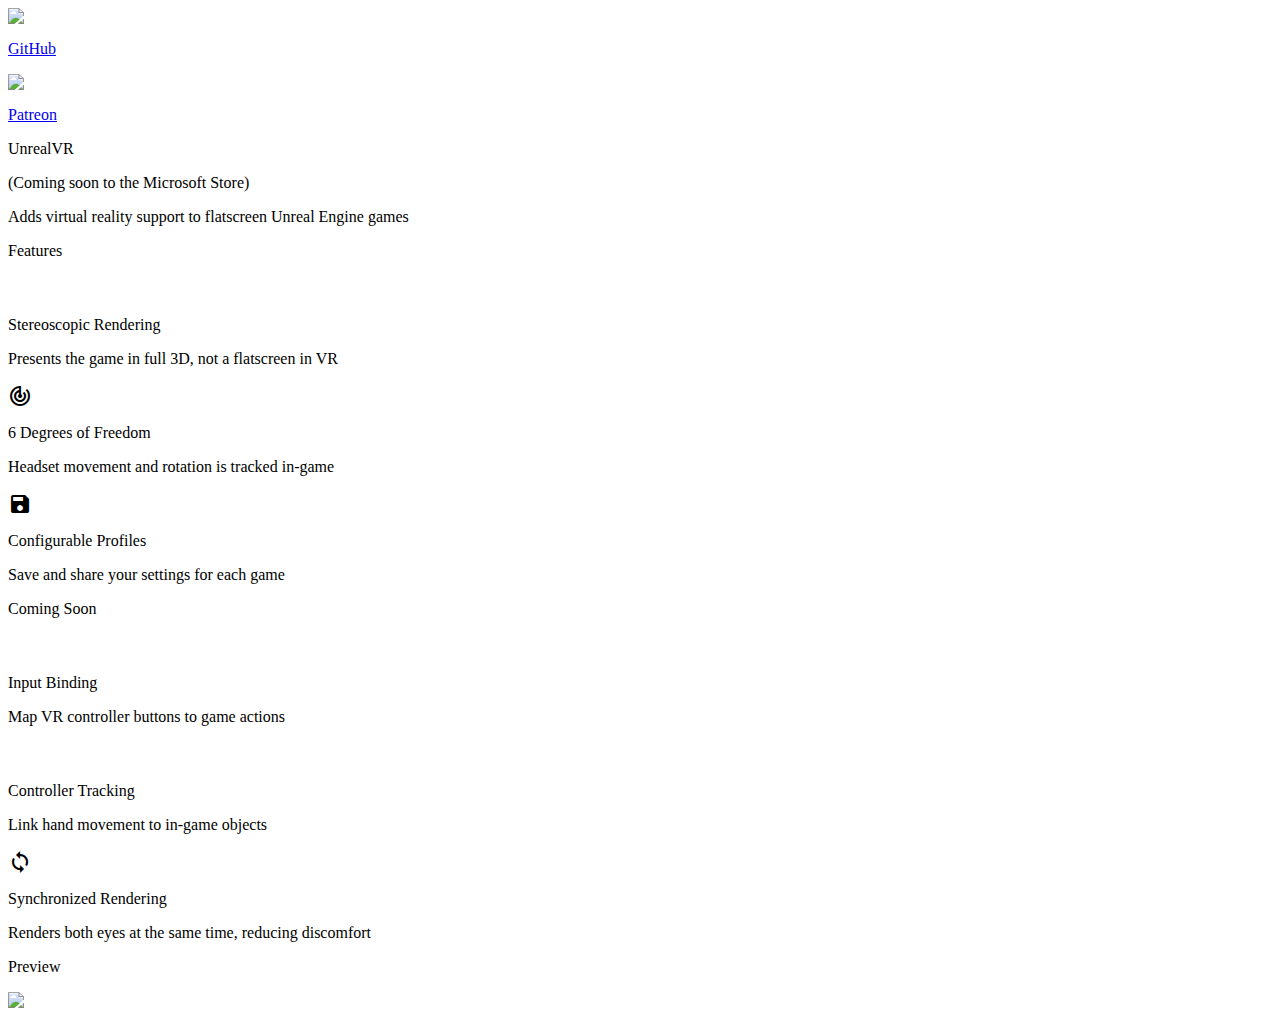
==== docs/index.html @ ef6ec749 "Temporarily remove MS Store link" ====
<html>

<head>
    <meta name="viewport" content="width=device-width, initial-scale=1.0">
    <title>UnrealVR</title>
    <link href="https://fonts.googleapis.com/icon?family=Material+Icons" rel="stylesheet">
    <link rel="preconnect" href="https://fonts.googleapis.com">
    <link rel="preconnect" href="https://fonts.gstatic.com" crossorigin>
    <link href="https://fonts.googleapis.com/css2?family=Open+Sans:wght@400;600&display=swap" rel="stylesheet">
    <link rel="stylesheet" href="./style.css" />
    <script async src="https://www.googletagmanager.com/gtag/js?id=G-93P55Q229Q"></script>
    <script>
        window.dataLayer = window.dataLayer || [];

        function gtag() {
            dataLayer.push(arguments);
        }
        gtag('js', new Date());

        gtag('config', 'G-93P55Q229Q');
    </script>
</head>

<body>
    <div class="content">
        <div class="navbar">
            <div class="navbar-link">
                <a href="https://github.com/TheNewJavaman/unreal-vr">
                    <img class="navbar-link-icon" src="icons/github.svg">
                </a>
                <a href="https://github.com/TheNewJavaman/unreal-vr">
                    <p class="navbar-link-text link-underline">GitHub</p>
                </a>
            </div>
            <!-- Uncomment when MS Store app is released
            <div class="navbar-link">
                <a href="https://www.microsoft.com/store/apps/9PJBS037PW38">
                    <img class="navbar-link-icon" src="icons/microsoft.svg">
                </a>
                <a href="https://www.microsoft.com/store/apps/9PJBS037PW38">
                    <p class="navbar-link-text link-underline">Microsoft Store</p>
                </a>
            </div>
            -->
            <div class="navbar-link">
                <a href="https://www.patreon.com/gpizarro">
                    <img class="navbar-link-icon" src="icons/patreon.svg">
                </a>
                <a href="https://www.patreon.com/gpizarro">
                    <p class="navbar-link-text link-underline">Patreon</p>
                </a>
            </div>
        </div>
        <div class="header">
            <p class="header-header">UnrealVR</p>
            <p class="header-sub">(Coming soon to the Microsoft Store)</p>
            <p class="header-sub">Adds virtual reality support to flatscreen Unreal Engine games</p>
        </div>
        <div class="section">
            <div class="section-column">
                <p class="section-header">Features</p>
                <div class="section-item">
                    <div class="section-item-icon">
                        <span class="material-icons">view_in_ar</span>
                    </div>
                    <div class="section-item-text">
                        <p class="section-item-text-header">Stereoscopic Rendering</p>
                        <p class="section-item-text-sub">Presents the game in full 3D, not a flatscreen in VR</p>
                    </div>
                </div>
                <div class="section-item">
                    <div class="section-item-icon">
                        <span class="material-icons">track_changes</span>
                    </div>
                    <div class="section-item-text">
                        <p class="section-item-text-header">6 Degrees of Freedom</p>
                        <p class="section-item-text-sub">Headset movement and rotation is tracked in-game</p>
                    </div>
                </div>
                <div class="section-item">
                    <div class="section-item-icon">
                        <span class="material-icons">save</span>
                    </div>
                    <div class="section-item-text">
                        <p class="section-item-text-header">Configurable Profiles</p>
                        <p class="section-item-text-sub">Save and share your settings for each game</p>
                    </div>
                </div>
            </div>
            <div class="section-column">
                <p class="section-header">Coming Soon</p>
                <div class="section-item">
                    <div class="section-item-icon">
                        <span class="material-icons">sports_esports</span>
                    </div>
                    <div class="section-item-text">
                        <p class="section-item-text-header">Input Binding</p>
                        <p class="section-item-text-sub">Map VR controller buttons to game actions</p>
                    </div>
                </div>
                <div class="section-item">
                    <div class="section-item-icon">
                        <span class="material-icons">waving_hand</span>
                    </div>
                    <div class="section-item-text">
                        <p class="section-item-text-header">Controller Tracking</p>
                        <p class="section-item-text-sub">Link hand movement to in-game objects</p>
                    </div>
                </div>
                <div class="section-item">
                    <div class="section-item-icon">
                        <span class="material-icons">sync_alt</span>
                    </div>
                    <div class="section-item-text">
                        <p class="section-item-text-header">Synchronized Rendering</p>
                        <p class="section-item-text-sub">Renders both eyes at the same time, reducing discomfort</p>
                    </div>
                </div>
            </div>
        </div>
        <div class="preview">
            <p class="section-header">Preview</p>
            <img src="images/preview.png">
        </div>
    </div>
</body>

</html>
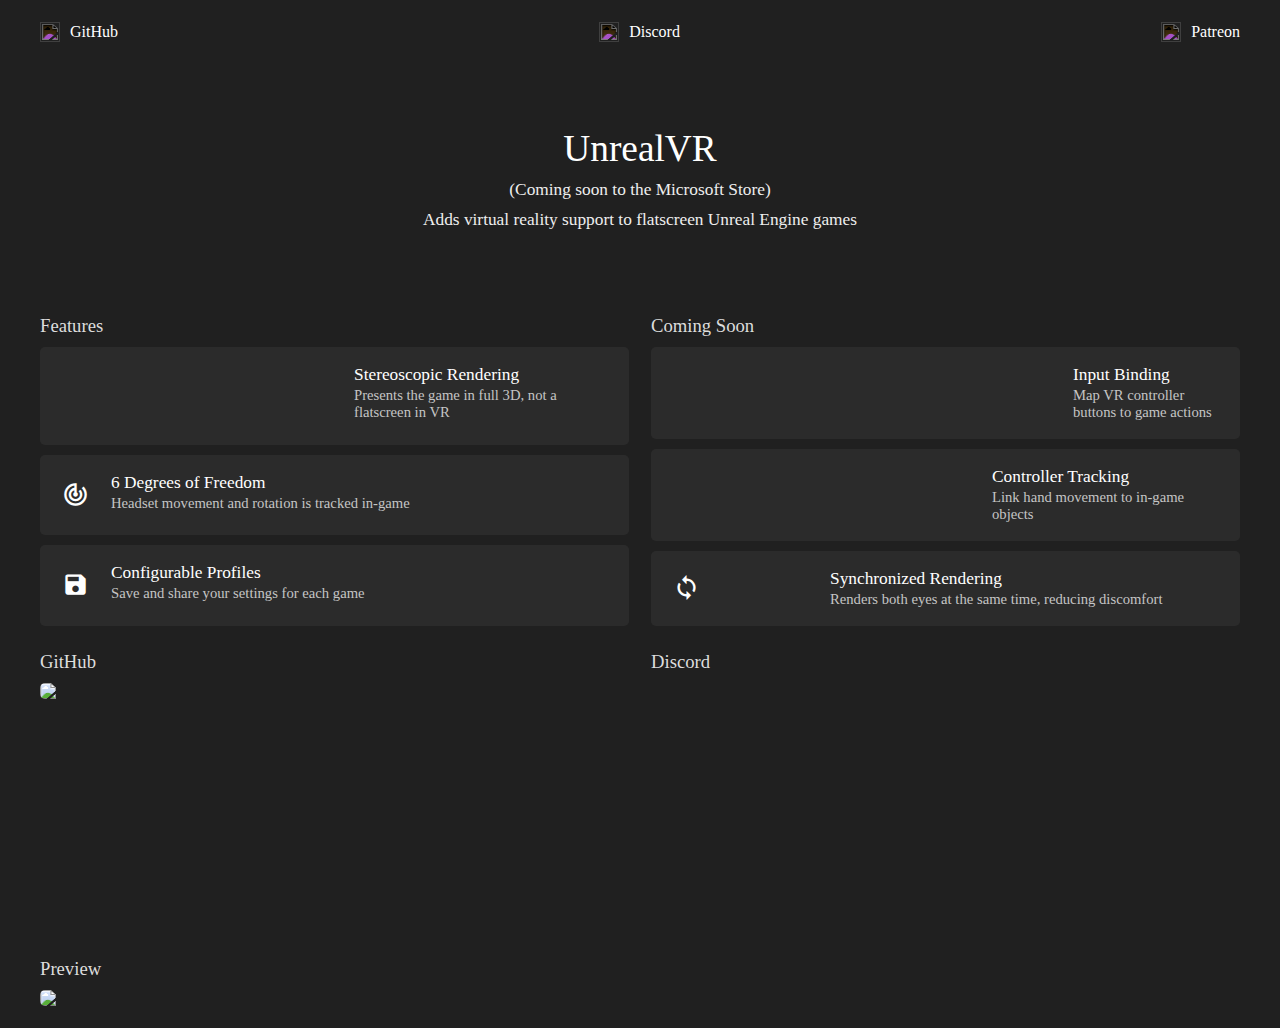
==== commit 8717040f: "Fix bottom padding" ====
--- a/docs/index.html
+++ b/docs/index.html
@@ -30,6 +30,14 @@
                 </a>
                 <a href="https://github.com/TheNewJavaman/unreal-vr">
                     <p class="navbar-link-text link-underline">GitHub</p>
+                </a>
+            </div>
+            <div class="navbar-link">
+                <a href="https://discord.gg/H8ZeSfnEqN">
+                    <img class="navbar-link-icon" src="icons/discord.svg">
+                </a>
+                <a href="https://discord.gg/H8ZeSfnEqN">
+                    <p class="navbar-link-text link-underline">Discord</p>
                 </a>
             </div>
             <!-- Uncomment when MS Store app is released
@@ -118,9 +126,23 @@
                 </div>
             </div>
         </div>
-        <div class="preview">
-            <p class="section-header">Preview</p>
-            <img src="images/preview.png">
+        <div class="section">
+            <div class="section-column">
+                <p class="section-header">GitHub</p>
+                <a class="section-preview" href="https://github.com/TheNewJavaman/unreal-vr">
+                    <img src="https://opengraph.githubassets.com/1/TheNewJavaman/unreal-vr">
+                </a>
+            </div>
+            <div class="section-column">
+                <p class="section-header">Discord</p>
+                <iframe class="section-preview section-preview-discord" src="https://discord.com/widget?id=747967102895390741&theme=dark" allowtransparency="true" frameborder="0" sandbox="allow-popups allow-popups-to-escape-sandbox allow-same-origin allow-scripts"></iframe>
+            </div>
+        </div>
+        <div class="section bottom">
+            <div class="section-column">
+                <p class="section-header">Preview</p>
+                <img class="section-preview" src="images/preview.png">
+            </div>
         </div>
     </div>
 </body>
--- a/docs/style.css
+++ b/docs/style.css
@@ -0,0 +1,183 @@
+body {
+    background: #202020;
+    width: 100%;
+    margin: 0;
+    display: flex;
+    flex-direction: row;
+    justify-content: center;
+}
+
+div {
+    display: flex;
+}
+
+p {
+    margin: 0;
+    font-family: Segoe UI;
+    color: white;
+}
+
+a {
+    text-decoration: none;
+}
+
+img {
+    max-width: 100%;
+}
+
+.material-icons {
+    color: white;
+}
+
+.link-underline,
+.link-underline-left {
+    display: block;
+    position: relative;
+}
+
+.link-underline::after,
+.link-underline-left::after {
+    content: '';
+    position: absolute;
+    background-color: white;
+    transition: opacity 200ms, transform 200ms;
+    transform: scale(0);
+    transform-origin: center;
+}
+
+.link-underline::after {
+    bottom: -1px;
+    left: 0;
+    width: 100%;
+    height: 2px;
+}
+
+.link-underline-left::after {
+    top: 0;
+    left: -8px;
+    width: 2px;
+    height: 23px;
+}
+
+.link-underline:hover::after,
+.link-underline:focus::after,
+.link-underline-left:hover::after,
+.link-underline-left:focus::after {
+    transform: scale(1);
+}
+
+.content {
+    margin: 22px;
+    max-width: 1200px;
+    width: calc(100% - 44px);
+    flex-direction: column;
+    gap: 25px;
+}
+
+.navbar {
+    width: 100%;
+    flex-direction: row;
+    justify-content: space-between;
+    gap: 22px;
+}
+
+.navbar-link {
+    flex-direction: row;
+    height: 20px;
+    gap: 10px;
+    flex-wrap: wrap;
+    justify-content: center;
+}
+
+.navbar-link-icon {
+    width: 20px;
+    filter: invert(1);
+}
+
+.navbar-link-text {
+    line-height: 20px;
+    font-size: 12pt;
+    white-space: nowrap;
+}
+
+.header {
+    flex-direction: column;
+    text-align: center;
+    gap: 10px;
+    margin-top: 60px;
+    margin-bottom: 60px;
+}
+
+.header-header {
+    font-size: 28pt;
+    font-weight: 400;
+}
+
+.header-sub {
+    font-size: 13pt;
+    color: #eeeeee;
+}
+
+.section {
+    display: grid;
+    grid-template-rows: auto;
+    grid-template-columns: repeat(auto-fit, minmax(292px, 1fr));
+    gap: 22px;
+}
+
+.section-header {
+    font-size: 14pt;
+    color: #dddddd;
+    font-weight: 500;
+}
+
+.section-column {
+    flex-direction: column;
+    gap: 10px;
+}
+
+.section-item {
+    background: #2b2b2b;
+    padding: 18px 22px 18px 22px;
+    border-radius: 5px;
+    gap: 22px;
+    flex-grow: 1;
+}
+
+.section-item-icon {
+    font-size: 20pt;
+    flex-direction: column;
+    justify-content: center;
+}
+
+.section-item-icon span {
+    font-size: 20pt;
+}
+
+.section-item-text {
+    flex-direction: column;
+    gap: 2px;
+}
+
+.section-item-text-header {
+    font-size: 13pt;
+}
+
+.section-item-text-sub {
+    color: #c5c5c5;
+    font-size: 11pt;
+}
+
+.section-preview {
+    border-radius: 5px;
+    overflow: hidden;
+}
+
+.section-preview-discord {
+    min-height: 250px;
+    flex-grow: 1;
+}
+
+.bottom {
+    padding-bottom: 22px;
+}